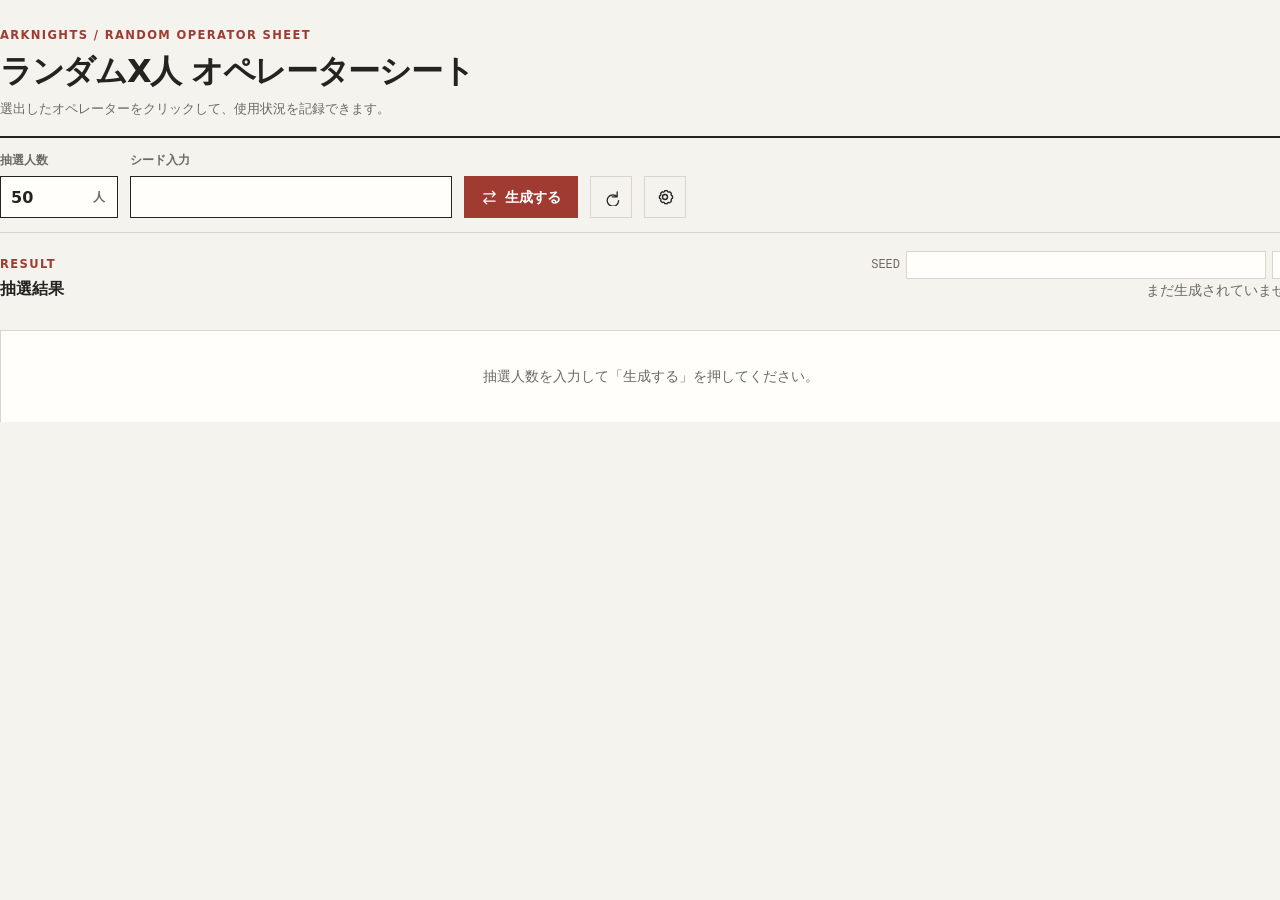
==== index.html @ 5294538c "Add files via upload" ====
<!doctype html>
<html lang="ja">
  <head>
    <meta charset="UTF-8" />
    <meta name="viewport" content="width=device-width, initial-scale=1.0" />
    <meta name="description" content="アークナイツ ランダムX人縛り用オペレーター管理シート" />
    <title>ランダムX人 オペレーターシート</title>
    <link rel="stylesheet" href="style.css" />
  </head>
  <body>
    <main class="page">
      <header class="site-header">
        <div>
          <p class="eyebrow">ARKNIGHTS / RANDOM OPERATOR SHEET</p>
          <h1>ランダムX人 オペレーターシート</h1>
          <p class="lead">選出したオペレーターをクリックして、使用状況を記録できます。</p>
        </div>
      </header>

      <section class="controls" aria-label="抽選設定">
        <label for="operator-count">
          抽選人数
          <span class="input-wrap">
            <input id="operator-count" type="number" min="1" step="1" value="50" inputmode="numeric" />
            <span>人</span>
          </span>
        </label>
        <label for="seed-input">
          シード入力
          <span class="input-wrap">
            <input id="seed-input" class="seed-import-input" type="text" autocomplete="off" spellcheck="false" />
          </span>
        </label>
        <button id="generate-button" class="button button-primary" type="button">
          <svg class="button-icon" viewBox="0 0 24 24" aria-hidden="true">
            <path d="m16 3 4 4-4 4M4 7h15M8 21l-4-4 4-4M20 17H5" />
          </svg>
          生成する
        </button>
        <button id="reset-button" class="button button-secondary button-icon-only" type="button" aria-label="使用状況をリセット" title="使用状況をリセット">
          <svg class="button-icon" viewBox="0 0 24 24" aria-hidden="true">
            <path d="M20 11a8 8 0 1 0 2 5.5M20 4v7h-7" />
          </svg>
        </button>
        <button id="options-button" class="options-button" type="button" aria-label="抽選条件を設定" title="抽選条件を設定">
          <svg viewBox="0 0 24 24" aria-hidden="true">
            <circle cx="12" cy="12" r="3" />
            <path d="M19.4 15a1.7 1.7 0 0 0 .34 1.88l.06.06-2.12 2.12-.06-.06a1.7 1.7 0 0 0-1.88-.34 1.7 1.7 0 0 0-1.03 1.56V20h-3v-.08a1.7 1.7 0 0 0-1.03-1.56 1.7 1.7 0 0 0-1.88.34l-.06.06-2.12-2.12.06-.06A1.7 1.7 0 0 0 7 14.7a1.7 1.7 0 0 0-1.56-1.03h-.08v-3h.08A1.7 1.7 0 0 0 7 9.64a1.7 1.7 0 0 0-.34-1.88L6.6 7.7l2.12-2.12.06.06a1.7 1.7 0 0 0 1.88.34 1.7 1.7 0 0 0 1.03-1.56V4.3h3v.08a1.7 1.7 0 0 0 1.03 1.56 1.7 1.7 0 0 0 1.88-.34l.06-.06 2.12 2.12-.06.06a1.7 1.7 0 0 0-.34 1.88 1.7 1.7 0 0 0 1.56 1.03h.08v3h-.08A1.7 1.7 0 0 0 19.4 15Z" />
          </svg>
        </button>
      </section>

      <section class="sheet" aria-labelledby="result-title">
        <div class="sheet-header">
          <div>
            <p class="section-label">RESULT</p>
            <h2 id="result-title">抽選結果</h2>
          </div>
          <div class="result-meta">
            <label class="seed-field" for="seed-display">
              <span>SEED</span>
              <input id="seed-display" class="seed-display" type="text" readonly />
              <button id="copy-seed-button" class="copy-seed-button" type="button" aria-label="シード値をコピー" title="シード値をコピー">
                <svg viewBox="0 0 24 24" aria-hidden="true">
                  <path d="M8 8h10v12H8zM6 16H5a1 1 0 0 1-1-1V5a1 1 0 0 1 1-1h10a1 1 0 0 1 1 1v1" />
                </svg>
              </button>
            </label>
            <p id="progress" class="progress" aria-live="polite">まだ生成されていません</p>
          </div>
        </div>
        <p id="notice" class="notice" role="status" aria-live="polite"></p>
        <div id="operator-list" class="operator-list" aria-live="polite">
          <p class="empty-state">抽選人数を入力して「生成する」を押してください。</p>
        </div>
      </section>
    </main>

    <dialog id="options-dialog" class="options-dialog">
      <form method="dialog">
        <div class="dialog-header">
          <div>
            <p class="section-label">OPTIONS</p>
            <h2>抽選条件</h2>
          </div>
          <button class="dialog-close" value="cancel" aria-label="閉じる" title="閉じる">×</button>
        </div>

        <fieldset class="option-group">
          <legend>選出対象レアリティ</legend>
          <div class="rarity-toggles">
            <label><input type="checkbox" data-rarity-toggle="6" checked />☆6</label>
            <label><input type="checkbox" data-rarity-toggle="5" checked />☆5</label>
            <label><input type="checkbox" data-rarity-toggle="4" checked />☆4</label>
            <label><input type="checkbox" data-rarity-toggle="3" checked />☆3</label>
            <label><input type="checkbox" data-rarity-toggle="2" checked />☆2</label>
            <label><input type="checkbox" data-rarity-toggle="1" checked />☆1</label>
          </div>
        </fieldset>

        <fieldset class="option-group">
          <legend>レアリティごとの最低人数</legend>
          <div class="minimum-grid">
            <label>☆6<input type="number" min="0" step="1" value="0" data-rarity-minimum="6" /></label>
            <label>☆5<input type="number" min="0" step="1" value="0" data-rarity-minimum="5" /></label>
            <label>☆4<input type="number" min="0" step="1" value="0" data-rarity-minimum="4" /></label>
            <label>☆3<input type="number" min="0" step="1" value="0" data-rarity-minimum="3" /></label>
            <label>☆2<input type="number" min="0" step="1" value="0" data-rarity-minimum="2" /></label>
            <label>☆1<input type="number" min="0" step="1" value="0" data-rarity-minimum="1" /></label>
          </div>
        </fieldset>

        <p id="options-notice" class="options-notice" role="status"></p>
        <div class="dialog-actions">
          <button id="clear-options-button" class="button button-secondary" type="button">条件を初期化</button>
          <button id="save-options-button" class="button button-primary" type="submit">保存</button>
        </div>
      </form>
    </dialog>

    <template id="operator-template">
      <button class="operator-card" type="button">
        <span class="operator-name"></span>
        <span class="operator-rarity" aria-label=""></span>
      </button>
    </template>

    <script src="operators.js"></script>
    <script src="app.js"></script>
  </body>
</html>
---- style.css ----
:root {
  color-scheme: light;
  --paper: #f5f3ee;
  --surface: #fffefa;
  --ink: #232320;
  --muted: #6c6a63;
  --line: #d8d5cd;
  --accent: #9f3b31;
  --accent-dark: #7e2e27;
  --used: #a8a69f;
  font-family: system-ui, -apple-system, BlinkMacSystemFont, "Segoe UI", "Hiragino Sans", "Yu Gothic UI", sans-serif;
}

* {
  box-sizing: border-box;
}

body {
  margin: 0;
  min-width: 320px;
  color: var(--ink);
  background: var(--paper);
}

button,
input {
  font: inherit;
}

.page {
  width: 1300px;
  margin: 0 auto;
  padding: 28px 0 48px;
}

.site-header {
  padding-bottom: 18px;
  border-bottom: 2px solid var(--ink);
}

.eyebrow,
.section-label {
  margin: 0 0 8px;
  color: var(--accent);
  font-size: 0.72rem;
  font-weight: 700;
  letter-spacing: 0.12em;
}

h1,
h2,
p {
  margin-top: 0;
}

h1 {
  margin-bottom: 6px;
  font-family: inherit;
  font-size: clamp(1.45rem, 3vw, 2rem);
  font-weight: 800;
  letter-spacing: -0.04em;
}

.lead {
  margin-bottom: 0;
  color: var(--muted);
  font-size: 0.82rem;
}

.controls {
  display: flex;
  align-items: end;
  gap: 12px;
  padding: 14px 0;
  border-bottom: 1px solid var(--line);
}

.controls label {
  display: grid;
  gap: 7px;
  color: var(--muted);
  font-size: 0.78rem;
  font-weight: 700;
}

.input-wrap {
  display: flex;
  align-items: center;
  height: 42px;
  border: 1px solid var(--ink);
  background: var(--surface);
}

.input-wrap:focus-within {
  outline: 2px solid var(--accent);
  outline-offset: 2px;
}

#operator-count,
.seed-import-input {
  width: 92px;
  height: 100%;
  padding: 0 10px;
  border: 0;
  outline: 0;
  background: transparent;
  color: var(--ink);
  font-size: 1rem;
}

.seed-import-input {
  width: 320px;
}

.input-wrap span {
  padding-right: 12px;
  color: var(--muted);
}

.button {
  display: inline-flex;
  align-items: center;
  justify-content: center;
  gap: 7px;
  min-height: 42px;
  padding: 0 16px;
  border: 1px solid transparent;
  border-radius: 0;
  cursor: pointer;
  font-size: 0.9rem;
  font-weight: 700;
  transition: background-color 120ms ease, border-color 120ms ease, color 120ms ease;
}

.button-icon {
  width: 17px;
  height: 17px;
  fill: none;
  stroke: currentColor;
  stroke-linecap: round;
  stroke-linejoin: round;
  stroke-width: 1.8;
}

.button-icon-only {
  width: 42px;
  padding: 0;
}

.button-primary {
  border-color: var(--accent);
  background: var(--accent);
  color: #fff;
}

.button-primary:hover {
  background: var(--accent-dark);
  border-color: var(--accent-dark);
}

.button-secondary {
  border-color: var(--line);
  background: transparent;
  color: var(--ink);
}

.button-secondary:hover {
  border-color: var(--ink);
}

.options-button {
  display: grid;
  width: 42px;
  min-height: 42px;
  padding: 9px;
  place-items: center;
  border: 1px solid var(--line);
  background: transparent;
  color: var(--ink);
  cursor: pointer;
}

.options-button:hover,
.options-button.is-active {
  border-color: var(--ink);
}

.options-button.is-active {
  background: var(--ink);
  color: var(--surface);
}

.options-button svg {
  width: 20px;
  height: 20px;
  fill: none;
  stroke: currentColor;
  stroke-linecap: round;
  stroke-linejoin: round;
  stroke-width: 1.6;
}

.options-dialog {
  width: min(520px, calc(100% - 32px));
  padding: 24px;
  border: 1px solid var(--ink);
  background: var(--surface);
  color: var(--ink);
}

.options-dialog::backdrop {
  background: rgb(35 35 32 / 35%);
}

.dialog-header {
  display: flex;
  align-items: start;
  justify-content: space-between;
  gap: 16px;
  margin-bottom: 20px;
}

.dialog-header h2 {
  margin: 0;
  font-size: 1.15rem;
}

.dialog-close {
  width: 30px;
  height: 30px;
  padding: 0;
  border: 1px solid var(--line);
  background: transparent;
  color: var(--ink);
  cursor: pointer;
  font-size: 1.3rem;
  line-height: 1;
}

.option-group {
  min-inline-size: 0;
  margin: 0 0 18px;
  padding: 14px;
  border: 1px solid var(--line);
}

.option-group legend {
  padding: 0 5px;
  color: var(--muted);
  font-size: 0.82rem;
  font-weight: 700;
}

.rarity-toggles {
  display: flex;
  flex-wrap: wrap;
  gap: 8px;
}

.rarity-toggles label {
  display: flex;
  align-items: center;
  gap: 5px;
  min-width: 62px;
  padding: 8px;
  border: 1px solid var(--line);
  cursor: pointer;
  font-size: 0.85rem;
}

.rarity-toggles input {
  margin: 0;
  accent-color: var(--accent);
}

.minimum-grid {
  display: grid;
  grid-template-columns: repeat(3, 1fr);
  gap: 10px;
}

.minimum-grid label {
  display: flex;
  align-items: center;
  gap: 8px;
  color: var(--muted);
  font-size: 0.85rem;
  font-weight: 700;
}

.minimum-grid input {
  width: 100%;
  min-width: 0;
  height: 34px;
  padding: 0 8px;
  border: 1px solid var(--line);
  background: #fff;
  color: var(--ink);
}

.minimum-grid input:disabled {
  background: #ece9e1;
  color: var(--used);
}

.options-notice {
  min-height: 1.2rem;
  margin-bottom: 12px;
  color: var(--accent);
  font-size: 0.8rem;
}

.dialog-actions {
  display: flex;
  justify-content: space-between;
  gap: 10px;
}

.sheet {
  padding-top: 18px;
}

.sheet-header {
  display: flex;
  align-items: end;
  justify-content: space-between;
  gap: 20px;
  margin-bottom: 8px;
}

.sheet-header h2 {
  margin: 0;
  font-size: 1rem;
}

.result-meta {
  text-align: right;
}

.seed-field {
  display: flex;
  align-items: center;
  justify-content: end;
  gap: 6px;
  margin-bottom: 3px;
  color: var(--muted);
  font-family: ui-monospace, "Cascadia Code", Consolas, monospace;
  font-size: 0.75rem;
}

.seed-display {
  width: 360px;
  height: 28px;
  padding: 0 8px;
  border: 1px solid var(--line);
  border-radius: 0;
  outline: 0;
  background: var(--surface);
  color: var(--ink);
  font: inherit;
}

.seed-display:focus {
  border-color: var(--accent);
  outline: 1px solid var(--accent);
  outline-offset: 1px;
}

.copy-seed-button {
  display: grid;
  width: 28px;
  height: 28px;
  padding: 5px;
  place-items: center;
  border: 1px solid var(--line);
  background: var(--surface);
  color: var(--ink);
  cursor: pointer;
}

.copy-seed-button:hover {
  border-color: var(--ink);
}

.copy-seed-button svg {
  width: 16px;
  height: 16px;
  fill: none;
  stroke: currentColor;
  stroke-linecap: round;
  stroke-linejoin: round;
  stroke-width: 1.6;
}

.progress {
  margin: 0;
  color: var(--muted);
  font-size: 0.85rem;
}

.notice {
  min-height: 1rem;
  margin-bottom: 6px;
  color: var(--accent);
  font-size: 0.75rem;
}

.operator-list {
  display: grid;
  grid-template-columns: repeat(10, 130px);
  border-top: 1px solid var(--line);
  border-left: 1px solid var(--line);
  background: var(--surface);
}

.operator-card {
  display: flex;
  min-height: 86px;
  flex-direction: column;
  justify-content: space-between;
  gap: 7px;
  padding: 12px;
  border: 0;
  border-right: 1px solid var(--line);
  border-bottom: 1px solid var(--line);
  background: var(--rarity-color, var(--surface));
  color: var(--ink);
  cursor: pointer;
  text-align: left;
  transition: background-color 120ms ease, color 120ms ease;
}

.operator-card:hover {
  filter: brightness(0.96);
}

.rarity-6 {
  --rarity-color: rgb(241, 162, 67);
}

.rarity-5 {
  --rarity-color: rgb(234, 218, 157);
}

.rarity-4 {
  --rarity-color: rgb(211, 201, 217);
}

.rarity-3 {
  --rarity-color: rgb(141, 180, 226);
}

.rarity-2 {
  --rarity-color: rgb(222, 229, 89);
}

.rarity-1 {
  --rarity-color: rgb(250, 250, 250);
}

.operator-card:focus-visible {
  position: relative;
  outline: 2px solid var(--accent);
  outline-offset: -2px;
}

.operator-name {
  display: -webkit-box;
  overflow: hidden;
  overflow-wrap: anywhere;
  font-size: 16px;
  font-weight: 700;
  line-height: 1.25;
  -webkit-box-orient: vertical;
  -webkit-line-clamp: 2;
}

.operator-rarity {
  color: #b07c26;
  font-size: 14px;
  letter-spacing: 0.04em;
}

.operator-card.is-used {
  background: #625f58;
  color: #f4f1e9;
  text-decoration: line-through;
  text-decoration-color: #c8c3b8;
  text-decoration-thickness: 2px;
}

.operator-card.is-used .operator-rarity {
  color: #ddd5c7;
}

.operator-card.is-used:hover {
  background: #4e4b45;
  filter: none;
}

.empty-state {
  grid-column: 1 / -1;
  margin: 0;
  padding: 36px 18px;
  color: var(--muted);
  font-size: 0.9rem;
  text-align: center;
}

@media (max-width: 600px) {
  .page {
    padding-top: 36px;
  }

  .controls {
    flex-wrap: wrap;
    align-items: end;
  }

  .controls label {
    flex-basis: 100%;
  }

  .button {
    flex: 1;
  }

  .operator-card {
    min-height: 82px;
  }

  .sheet-header {
    align-items: start;
    flex-direction: column;
    gap: 6px;
  }

  .result-meta {
    text-align: left;
  }

  .seed-field {
    justify-content: start;
  }
}
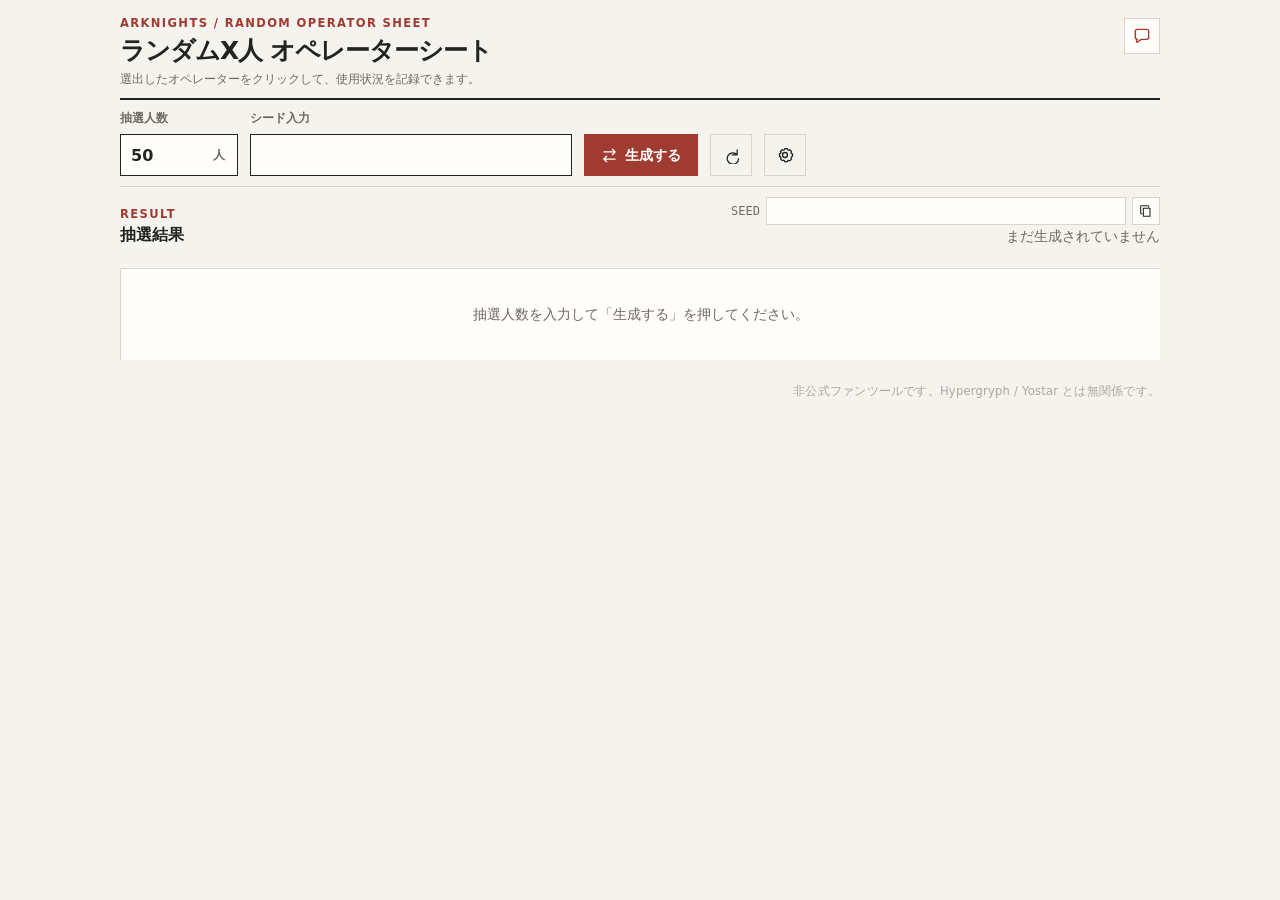
==== commit 956274f9: "Add files via upload" ====
--- a/index.html
+++ b/index.html
@@ -14,6 +14,22 @@
           <p class="eyebrow">ARKNIGHTS / RANDOM OPERATOR SHEET</p>
           <h1>ランダムX人 オペレーターシート</h1>
           <p class="lead">選出したオペレーターをクリックして、使用状況を記録できます。</p>
+        </div>
+        <div class="announcement">
+          <button
+            id="announcement-button"
+            class="announcement-button"
+            type="button"
+            aria-expanded="false"
+            aria-controls="announcement-panel"
+            title="お知らせ"
+          >
+            <svg viewBox="0 0 24 24" aria-hidden="true">
+              <path d="M4 6.5A2.5 2.5 0 0 1 6.5 4h11A2.5 2.5 0 0 1 20 6.5v7a2.5 2.5 0 0 1-2.5 2.5H11l-4.2 3.15A.75.75 0 0 1 5.5 18.5V16H6.5A2.5 2.5 0 0 1 4 13.5v-7Z" />
+            </svg>
+            <span class="visually-hidden">お知らせ</span>
+          </button>
+          <div id="announcement-panel" class="announcement-panel" role="region" aria-label="お知らせ" hidden></div>
         </div>
       </header>
 
@@ -76,6 +92,8 @@
       </section>
     </main>
 
+    <p class="unofficial-note">非公式ファンツールです。Hypergryph / Yostar とは無関係です。</p>
+
     <dialog id="options-dialog" class="options-dialog">
       <form method="dialog">
         <div class="dialog-header">
@@ -96,6 +114,11 @@
             <label><input type="checkbox" data-rarity-toggle="2" checked />☆2</label>
             <label><input type="checkbox" data-rarity-toggle="1" checked />☆1</label>
           </div>
+        </fieldset>
+
+        <fieldset class="option-group">
+          <legend>選出対象職分</legend>
+          <div class="class-toggles" id="class-toggles"></div>
         </fieldset>
 
         <fieldset class="option-group">
@@ -120,12 +143,17 @@
 
     <template id="operator-template">
       <button class="operator-card" type="button">
+        <img class="operator-image" alt="" hidden />
         <span class="operator-name"></span>
-        <span class="operator-rarity" aria-label=""></span>
+        <span class="operator-meta">
+          <span class="operator-class"></span>
+          <span class="operator-rarity" aria-label=""></span>
+        </span>
       </button>
     </template>
 
     <script src="operators.js"></script>
+    <script src="announcements.js"></script>
     <script src="app.js"></script>
   </body>
 </html>
--- a/style.css
+++ b/style.css
@@ -28,19 +28,121 @@
 }
 
 .page {
-  width: 1300px;
+  width: 1040px;
   margin: 0 auto;
-  padding: 28px 0 48px;
+  padding: 16px 0 24px;
 }
 
 .site-header {
-  padding-bottom: 18px;
+  display: flex;
+  align-items: start;
+  justify-content: space-between;
+  gap: 16px;
+  padding-bottom: 10px;
   border-bottom: 2px solid var(--ink);
+}
+
+.announcement {
+  position: relative;
+  flex-shrink: 0;
+  margin-top: 2px;
+}
+
+.announcement-button {
+  display: grid;
+  place-items: center;
+  width: 36px;
+  height: 36px;
+  padding: 0;
+  border: 1px solid var(--line);
+  background: var(--surface);
+  color: var(--accent);
+  cursor: pointer;
+}
+
+.announcement-button svg {
+  width: 20px;
+  height: 20px;
+  fill: none;
+  stroke: currentColor;
+  stroke-width: 1.7;
+  stroke-linecap: round;
+  stroke-linejoin: round;
+}
+
+.announcement-button:hover,
+.announcement-button[aria-expanded="true"] {
+  border-color: var(--accent);
+  background: #fff8f6;
+}
+
+.announcement-button:focus-visible {
+  outline: 2px solid var(--accent);
+  outline-offset: 2px;
+}
+
+.announcement-panel {
+  position: absolute;
+  top: calc(100% + 10px);
+  right: 0;
+  z-index: 20;
+  width: min(320px, calc(100vw - 32px));
+  padding: 12px 14px;
+  border: 1px solid var(--line);
+  background: var(--surface);
+  box-shadow: 0 8px 24px rgba(35, 35, 32, 0.08);
+  color: var(--ink);
+  font-size: 0.82rem;
+  line-height: 1.5;
+}
+
+.announcement-panel::before {
+  content: "";
+  position: absolute;
+  top: -6px;
+  right: 12px;
+  width: 10px;
+  height: 10px;
+  border-top: 1px solid var(--line);
+  border-left: 1px solid var(--line);
+  background: var(--surface);
+  transform: rotate(45deg);
+}
+
+.announcement-panel p {
+  margin: 0;
+}
+
+.announcement-panel p + p {
+  margin-top: 10px;
+  padding-top: 10px;
+  border-top: 1px solid var(--line);
+}
+
+.visually-hidden {
+  position: absolute;
+  width: 1px;
+  height: 1px;
+  margin: -1px;
+  padding: 0;
+  overflow: hidden;
+  clip: rect(0, 0, 0, 0);
+  white-space: nowrap;
+  border: 0;
+}
+
+.unofficial-note {
+  width: 1040px;
+  margin: 0 auto 20px;
+  color: rgba(108, 106, 99, 0.55);
+  font-size: 0.72rem;
+  letter-spacing: 0.02em;
+  text-align: right;
 }
 
 .eyebrow,
 .section-label {
-  margin: 0 0 8px;
+  margin: 0 0 4px;
   color: var(--accent);
   font-size: 0.72rem;
   font-weight: 700;
@@ -54,9 +156,9 @@
 }
 
 h1 {
-  margin-bottom: 6px;
+  margin-bottom: 4px;
   font-family: inherit;
-  font-size: clamp(1.45rem, 3vw, 2rem);
+  font-size: clamp(1.2rem, 2.4vw, 1.55rem);
   font-weight: 800;
   letter-spacing: -0.04em;
 }
@@ -64,14 +166,14 @@
 .lead {
   margin-bottom: 0;
   color: var(--muted);
-  font-size: 0.82rem;
+  font-size: 0.78rem;
 }
 
 .controls {
   display: flex;
   align-items: end;
   gap: 12px;
-  padding: 14px 0;
+  padding: 10px 0;
   border-bottom: 1px solid var(--line);
 }
 
@@ -251,13 +353,15 @@
   font-weight: 700;
 }
 
-.rarity-toggles {
+.rarity-toggles,
+.class-toggles {
   display: flex;
   flex-wrap: wrap;
   gap: 8px;
 }
 
-.rarity-toggles label {
+.rarity-toggles label,
+.class-toggles label {
   display: flex;
   align-items: center;
   gap: 5px;
@@ -268,7 +372,8 @@
   font-size: 0.85rem;
 }
 
-.rarity-toggles input {
+.rarity-toggles input,
+.class-toggles input {
   margin: 0;
   accent-color: var(--accent);
 }
@@ -317,7 +422,7 @@
 }
 
 .sheet {
-  padding-top: 18px;
+  padding-top: 10px;
 }
 
 .sheet-header {
@@ -325,7 +430,7 @@
   align-items: end;
   justify-content: space-between;
   gap: 20px;
-  margin-bottom: 8px;
+  margin-bottom: 4px;
 }
 
 .sheet-header h2 {
@@ -399,15 +504,16 @@
 }
 
 .notice {
-  min-height: 1rem;
-  margin-bottom: 6px;
+  min-height: 0.9rem;
+  margin-bottom: 4px;
   color: var(--accent);
   font-size: 0.75rem;
 }
 
 .operator-list {
   display: grid;
-  grid-template-columns: repeat(10, 130px);
+  grid-template-columns: repeat(10, 104px);
+  justify-content: start;
   border-top: 1px solid var(--line);
   border-left: 1px solid var(--line);
   background: var(--surface);
@@ -415,11 +521,12 @@
 
 .operator-card {
   display: flex;
-  min-height: 86px;
   flex-direction: column;
-  justify-content: space-between;
-  gap: 7px;
-  padding: 12px;
+  align-items: stretch;
+  gap: 3px;
+  width: 104px;
+  height: 112px;
+  padding: 6px 5px 5px;
   border: 0;
   border-right: 1px solid var(--line);
   border-bottom: 1px solid var(--line);
@@ -430,6 +537,67 @@
   transition: background-color 120ms ease, color 120ms ease;
 }
 
+.operator-card:not(.has-image) {
+  justify-content: space-between;
+  padding: 8px 6px;
+}
+
+.operator-image {
+  display: block;
+  flex: 0 0 65px;
+  box-sizing: border-box;
+  width: 65px;
+  height: 65px;
+  margin: 0 auto;
+  object-fit: contain;
+  object-position: center bottom;
+  background: transparent;
+}
+
+.operator-image[hidden] {
+  display: none;
+}
+
+.operator-name {
+  display: -webkit-box;
+  flex: 0 0 16px;
+  align-items: center;
+  overflow: hidden;
+  overflow-wrap: anywhere;
+  font-size: 12px;
+  font-weight: 700;
+  line-height: 1.15;
+  text-align: center;
+  -webkit-box-orient: vertical;
+  -webkit-line-clamp: 1;
+}
+
+.operator-meta {
+  display: flex;
+  flex: 0 0 14px;
+  align-items: center;
+  justify-content: space-between;
+  gap: 4px;
+  min-height: 0;
+}
+
+.operator-class {
+  overflow: hidden;
+  color: rgba(32, 28, 24, 0.72);
+  font-size: 10px;
+  font-weight: 700;
+  letter-spacing: 0.02em;
+  white-space: nowrap;
+  text-overflow: ellipsis;
+}
+
+.operator-rarity {
+  flex-shrink: 0;
+  color: #b07c26;
+  font-size: 11px;
+  letter-spacing: 0.02em;
+}
+
 .operator-card:hover {
   filter: brightness(0.96);
 }
@@ -462,23 +630,6 @@
   position: relative;
   outline: 2px solid var(--accent);
   outline-offset: -2px;
-}
-
-.operator-name {
-  display: -webkit-box;
-  overflow: hidden;
-  overflow-wrap: anywhere;
-  font-size: 16px;
-  font-weight: 700;
-  line-height: 1.25;
-  -webkit-box-orient: vertical;
-  -webkit-line-clamp: 2;
-}
-
-.operator-rarity {
-  color: #b07c26;
-  font-size: 14px;
-  letter-spacing: 0.04em;
 }
 
 .operator-card.is-used {
@@ -489,8 +640,13 @@
   text-decoration-thickness: 2px;
 }
 
-.operator-card.is-used .operator-rarity {
+.operator-card.is-used .operator-rarity,
+.operator-card.is-used .operator-class {
   color: #ddd5c7;
+}
+
+.operator-card.is-used .operator-image {
+  filter: grayscale(1) brightness(0.7);
 }
 
 .operator-card.is-used:hover {
@@ -509,7 +665,14 @@
 
 @media (max-width: 600px) {
   .page {
-    padding-top: 36px;
+    width: min(1040px, 100%);
+    padding: 16px 12px 24px;
+  }
+
+  .unofficial-note {
+    width: min(1040px, 100%);
+    padding: 0 12px;
+    text-align: left;
   }
 
   .controls {
@@ -523,10 +686,6 @@
 
   .button {
     flex: 1;
-  }
-
-  .operator-card {
-    min-height: 82px;
   }
 
   .sheet-header {
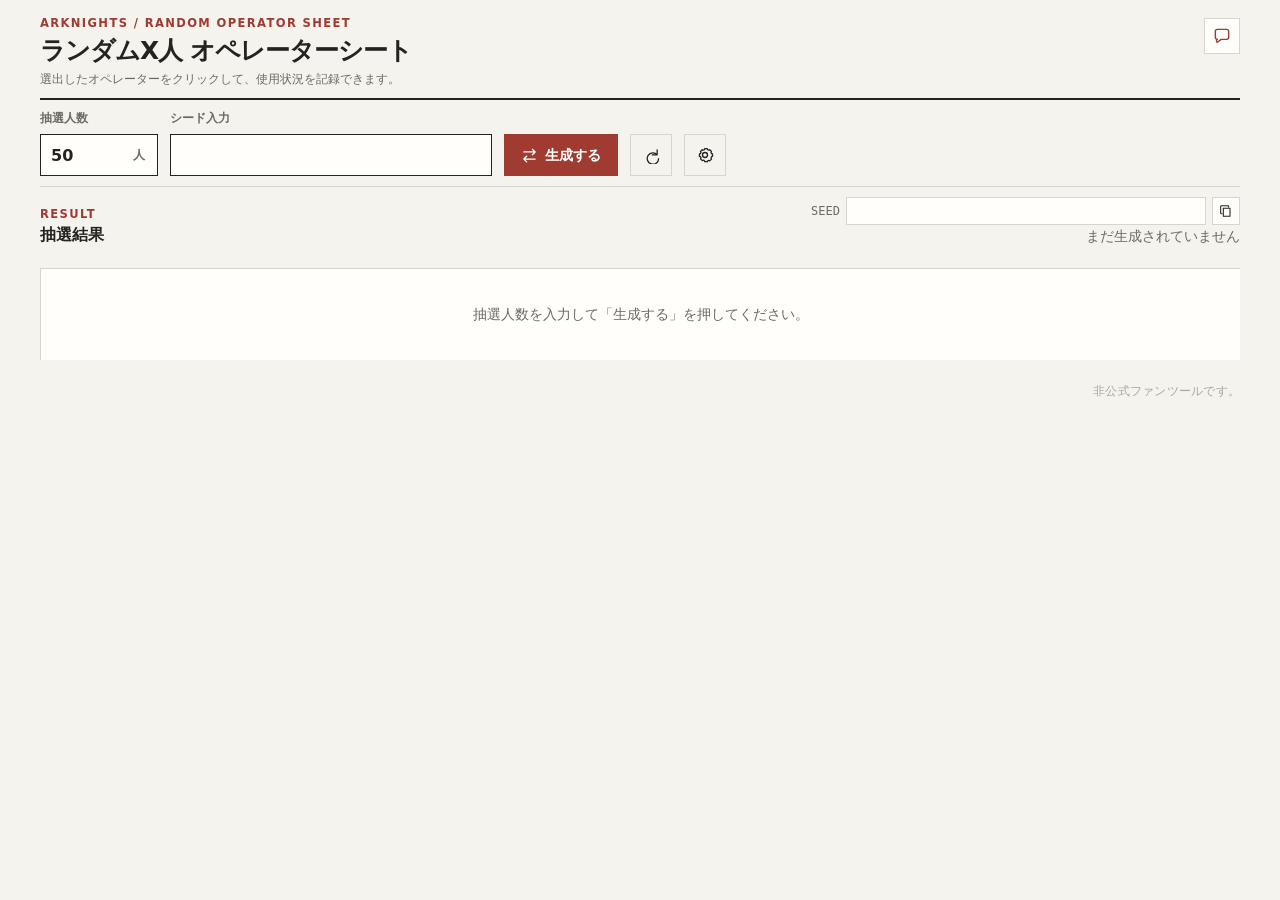
==== commit 1f47d45c: "Add files via upload" ====
--- a/index.html
+++ b/index.html
@@ -92,7 +92,7 @@
       </section>
     </main>
 
-    <p class="unofficial-note">非公式ファンツールです。Hypergryph / Yostar とは無関係です。</p>
+    <p class="unofficial-note">非公式ファンツールです。</p>
 
     <dialog id="options-dialog" class="options-dialog">
       <form method="dialog">
--- a/style.css
+++ b/style.css
@@ -28,7 +28,7 @@
 }
 
 .page {
-  width: 1040px;
+  width: 1200px;
   margin: 0 auto;
   padding: 16px 0 24px;
 }
@@ -132,7 +132,7 @@
 }
 
 .unofficial-note {
-  width: 1040px;
+  width: 1200px;
   margin: 0 auto 20px;
   color: rgba(108, 106, 99, 0.55);
   font-size: 0.72rem;
@@ -512,7 +512,7 @@
 
 .operator-list {
   display: grid;
-  grid-template-columns: repeat(10, 104px);
+  grid-template-columns: repeat(10, 120px);
   justify-content: start;
   border-top: 1px solid var(--line);
   border-left: 1px solid var(--line);
@@ -524,9 +524,9 @@
   flex-direction: column;
   align-items: stretch;
   gap: 3px;
-  width: 104px;
+  width: 120px;
   height: 112px;
-  padding: 6px 5px 5px;
+  padding: 6px 8px 5px;
   border: 0;
   border-right: 1px solid var(--line);
   border-bottom: 1px solid var(--line);
@@ -539,7 +539,7 @@
 
 .operator-card:not(.has-image) {
   justify-content: space-between;
-  padding: 8px 6px;
+  padding: 8px;
 }
 
 .operator-image {
@@ -577,25 +577,26 @@
   flex: 0 0 14px;
   align-items: center;
   justify-content: space-between;
-  gap: 4px;
+  gap: 6px;
+  min-width: 0;
   min-height: 0;
 }
 
 .operator-class {
-  overflow: hidden;
+  flex: 0 0 auto;
   color: rgba(32, 28, 24, 0.72);
   font-size: 10px;
   font-weight: 700;
   letter-spacing: 0.02em;
   white-space: nowrap;
-  text-overflow: ellipsis;
 }
 
 .operator-rarity {
-  flex-shrink: 0;
+  flex: 0 0 auto;
   color: #b07c26;
   font-size: 11px;
   letter-spacing: 0.02em;
+  white-space: nowrap;
 }
 
 .operator-card:hover {
@@ -665,12 +666,12 @@
 
 @media (max-width: 600px) {
   .page {
-    width: min(1040px, 100%);
+    width: min(1200px, 100%);
     padding: 16px 12px 24px;
   }
 
   .unofficial-note {
-    width: min(1040px, 100%);
+    width: min(1200px, 100%);
     padding: 0 12px;
     text-align: left;
   }
